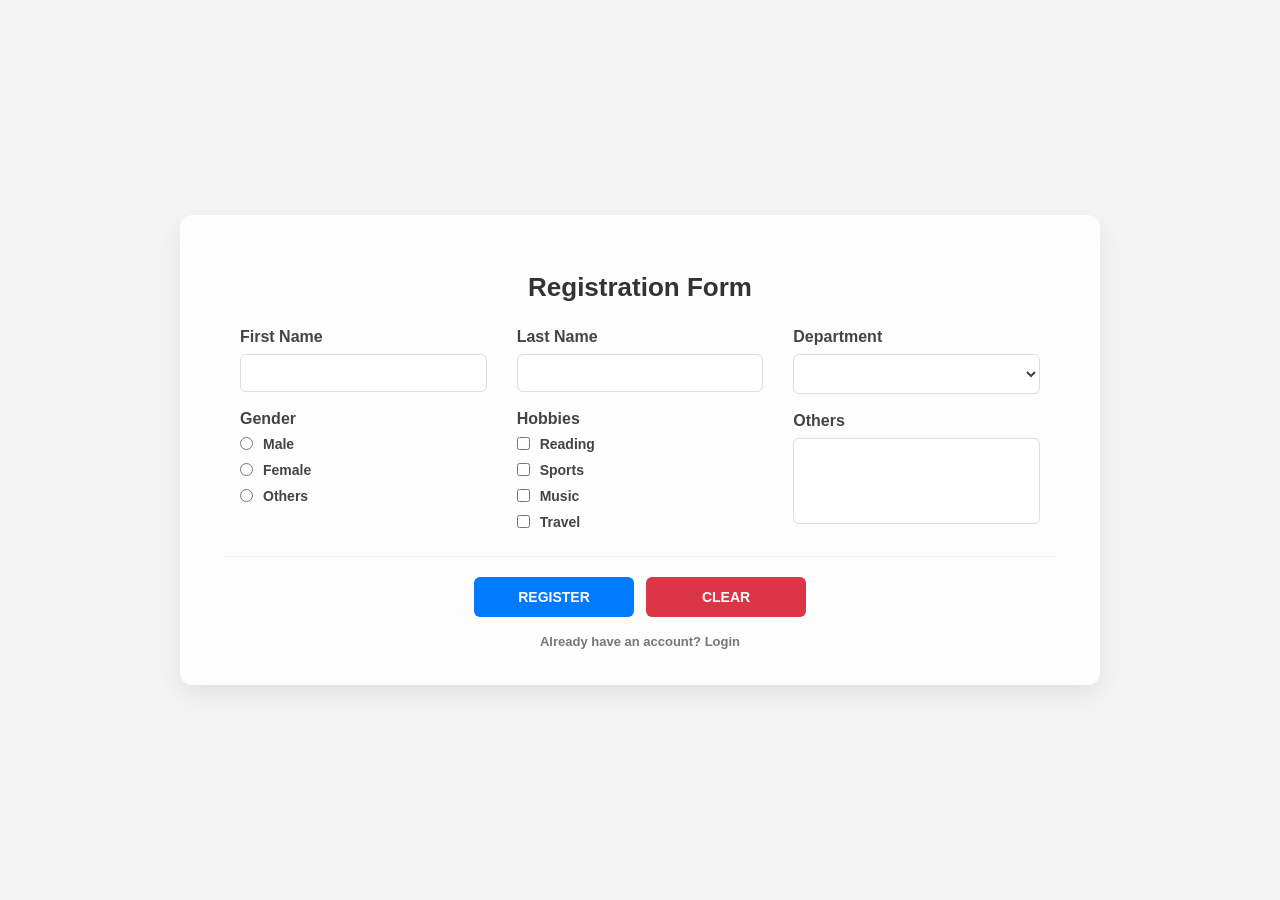
==== index.html @ dc1933a2 "Add files via upload" ====
<!doctype html>
<html lang="en">
  <head>
    <title>Registration Form</title>
    <link rel="stylesheet" href="style.css" />
  </head>
  <body>
    <div class="container reg-container">
      <h2>Registration Form</h2>
      <form id="regForm" method="POST" action="register_process.php">
        <table>
          <tr>
            <td>
              <label class="field-label">First Name</label>
              <input type="text" name="fname" id="fname" required />
              <label class="field-label">Gender</label>
              <div class="option-group">
                <label class="inline"
                  ><input type="radio" name="gender" value="Male" /><b
                    >Male</b
                  ></label
                >
                <label class="inline"
                  ><input type="radio" name="gender" value="Female" /><b
                    >Female</b
                  ></label
                >
                <label class="inline"
                  ><input type="radio" name="gender" value="Others" /><b
                    >Others</b
                  ></label
                >
              </div>
            </td>
            <td>
              <label class="field-label">Last Name</label>
              <input type="text" name="lname" id="lname" required />
              <label class="field-label">Hobbies</label>
              <div class="option-group">
                <label class="inline"
                  ><input type="checkbox" name="hobbies[]" value="Reading" /><b
                    >Reading</b
                  ></label
                >
                <label class="inline"
                  ><input type="checkbox" name="hobbies[]" value="Sports" /><b
                    >Sports</b
                  ></label
                >
                <label class="inline"
                  ><input type="checkbox" name="hobbies[]" value="Music" /><b
                    >Music</b
                  ></label
                >
                <label class="inline"
                  ><input type="checkbox" name="hobbies[]" value="Travel" /><b
                    >Travel</b
                  ></label
                >
              </div>
            </td>
            <td>
              <label class="field-label">Department</label>
              <select name="dept">
                <option value=""></option>
                <option>Computer Science</option>
                <option>Architecture</option>
                <option>Engineering</option>
              </select>
              <label class="field-label">Others</label>
              <textarea name="others" rows="4"></textarea>
            </td>
          </tr>
        </table>
        <div class="buttons">
          <button type="submit" class="register">Register</button>
          <button type="reset" class="clear">Clear</button>
        </div>
        <div class="footer-link">
          <a href="login.php">Already have an account? Login</a>
        </div>
      </form>
    </div>
  </body>
</html>
---- style.css ----
/* style.css */

body {
    font-family: 'Segoe UI', Arial, sans-serif;
    background: #f4f4f4; /* Soft grey-white background */
    display: flex;
    justify-content: center;
    align-items: center;
    height: 100vh;
    margin: 0;
}

.container {
    background: #fdfdfd; /* Soft off-white */
    padding: 35px 45px;  /* Balanced padding */
    border-radius: 12px;
    box-shadow: 0 10px 25px rgba(0,0,0,0.08);
    box-sizing: border-box;
}

/* Size Variants - Tight & Professional */
.reg-container { 
    width: 920px; 
}

.login-container { 
    width: 420px; 
}

h2 {
    text-align: center;
    margin-bottom: 25px;
    color: #333;
    font-size: 26px;
    font-weight: 800;
}

table {
    border-collapse: collapse;
    width: 100%;
}

td {
    vertical-align: top;
    padding: 0 15px;
    width: 33.33%;
}

/* Labels: Catchy & Bold */
.field-label {
    display: block;
    font-weight: 800;
    margin-bottom: 8px;
    color: #444; 
    font-size: 16px; 
}

.inline {
    display: flex;
    align-items: center;
    margin-bottom: 10px;
    cursor: pointer;
    color: #444; 
}

.inline b {
    font-weight: 700;
    font-size: 14px;
}

.inline input {
    width: auto;
    margin: 0 10px 0 0;
}

/* Inputs */
input[type="text"], 
input[type="password"], 
select, 
textarea {
    width: 100%;
    padding: 10px 12px;
    background: #ffffff;
    border: 1px solid #ddd;
    border-radius: 6px;
    margin-bottom: 18px;
    font-weight: 700;
    color: #444;
    font-size: 14px;
    box-sizing: border-box;
    transition: all 0.2s ease;
}

input:focus, select:focus, textarea:focus {
    border-color: #007bff;
    box-shadow: 0 0 6px rgba(0, 123, 255, 0.15);
    outline: none;
}

/* Buttons Side-by-Side */
.buttons {
    display: flex;
    justify-content: center;
    gap: 12px;
    margin-top: 10px;
    padding-top: 20px;
    border-top: 1px solid #eee;
}

button {
    flex: 1; 
    max-width: 160px;
    padding: 12px;
    border: none;
    border-radius: 6px;
    cursor: pointer;
    font-weight: 900;
    font-size: 14px;
    text-transform: uppercase;
    color: white;
    transition: all 0.2s ease;
}

.register, .login-btn {
    background: #007bff;
}

.register:hover, .login-btn:hover {
    background: #0056b3;
    transform: translateY(-2px);
}

.clear {
    background: #dc3545;
}

.clear:hover {
    background: #a71d2a;
    transform: translateY(-2px);
}

.footer-link {
    text-align: center;
    margin-top: 15px;
}

.footer-link a {
    text-decoration: none;
    color: #777;
    font-weight: 700;
    font-size: 13px;
}

textarea { resize: none; }
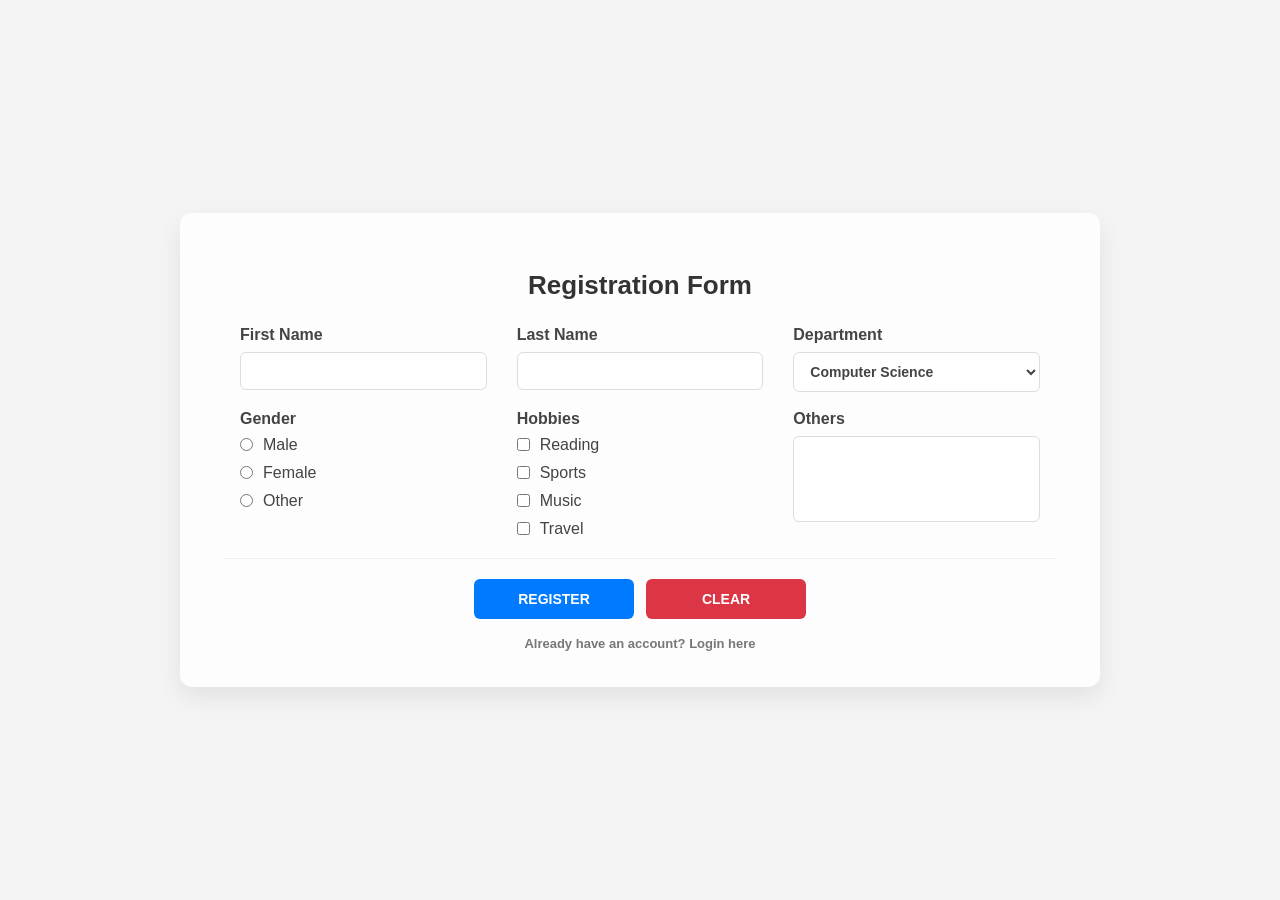
==== commit ab86155c: "Update index.html" ====
--- a/index.html
+++ b/index.html
@@ -1,83 +1,78 @@
 <!doctype html>
 <html lang="en">
   <head>
+    <meta charset="UTF-8" />
     <title>Registration Form</title>
     <link rel="stylesheet" href="style.css" />
   </head>
   <body>
     <div class="container reg-container">
       <h2>Registration Form</h2>
-      <form id="regForm" method="POST" action="register_process.php">
+
+      <form method="POST" action="register_process.php">
         <table>
           <tr>
             <td>
               <label class="field-label">First Name</label>
-              <input type="text" name="fname" id="fname" required />
-              <label class="field-label">Gender</label>
-              <div class="option-group">
-                <label class="inline"
-                  ><input type="radio" name="gender" value="Male" /><b
-                    >Male</b
-                  ></label
-                >
-                <label class="inline"
-                  ><input type="radio" name="gender" value="Female" /><b
-                    >Female</b
-                  ></label
-                >
-                <label class="inline"
-                  ><input type="radio" name="gender" value="Others" /><b
-                    >Others</b
-                  ></label
-                >
-              </div>
+              <input type="text" name="fname" required />
             </td>
             <td>
               <label class="field-label">Last Name</label>
-              <input type="text" name="lname" id="lname" required />
-              <label class="field-label">Hobbies</label>
-              <div class="option-group">
-                <label class="inline"
-                  ><input type="checkbox" name="hobbies[]" value="Reading" /><b
-                    >Reading</b
-                  ></label
-                >
-                <label class="inline"
-                  ><input type="checkbox" name="hobbies[]" value="Sports" /><b
-                    >Sports</b
-                  ></label
-                >
-                <label class="inline"
-                  ><input type="checkbox" name="hobbies[]" value="Music" /><b
-                    >Music</b
-                  ></label
-                >
-                <label class="inline"
-                  ><input type="checkbox" name="hobbies[]" value="Travel" /><b
-                    >Travel</b
-                  ></label
-                >
-              </div>
+              <input type="text" name="lname" required />
             </td>
             <td>
               <label class="field-label">Department</label>
               <select name="dept">
-                <option value=""></option>
                 <option>Computer Science</option>
-                <option>Architecture</option>
+                <option>Information Technology</option>
                 <option>Engineering</option>
               </select>
+            </td>
+          </tr>
+
+          <tr>
+            <td>
+              <label class="field-label">Gender</label>
+              <div class="inline">
+                <input type="radio" name="gender" value="Male" /> Male
+              </div>
+              <div class="inline">
+                <input type="radio" name="gender" value="Female" /> Female
+              </div>
+              <div class="inline">
+                <input type="radio" name="gender" value="Other" /> Other
+              </div>
+            </td>
+            <td>
+              <label class="field-label">Hobbies</label>
+              <div class="inline">
+                <input type="checkbox" name="hobbies[]" value="Reading" />
+                Reading
+              </div>
+              <div class="inline">
+                <input type="checkbox" name="hobbies[]" value="Sports" /> Sports
+              </div>
+              <div class="inline">
+                <input type="checkbox" name="hobbies[]" value="Music" /> Music
+              </div>
+              <div class="inline">
+                <input type="checkbox" name="hobbies[]" value="Travel" /> Travel
+              </div>
+            </td>
+            <td>
               <label class="field-label">Others</label>
               <textarea name="others" rows="4"></textarea>
             </td>
           </tr>
         </table>
+
         <div class="buttons">
           <button type="submit" class="register">Register</button>
           <button type="reset" class="clear">Clear</button>
         </div>
+
         <div class="footer-link">
-          <a href="login.php">Already have an account? Login</a>
+          <a href="login.php">Already have an account? Login here</a>
         </div>
       </form>
     </div>
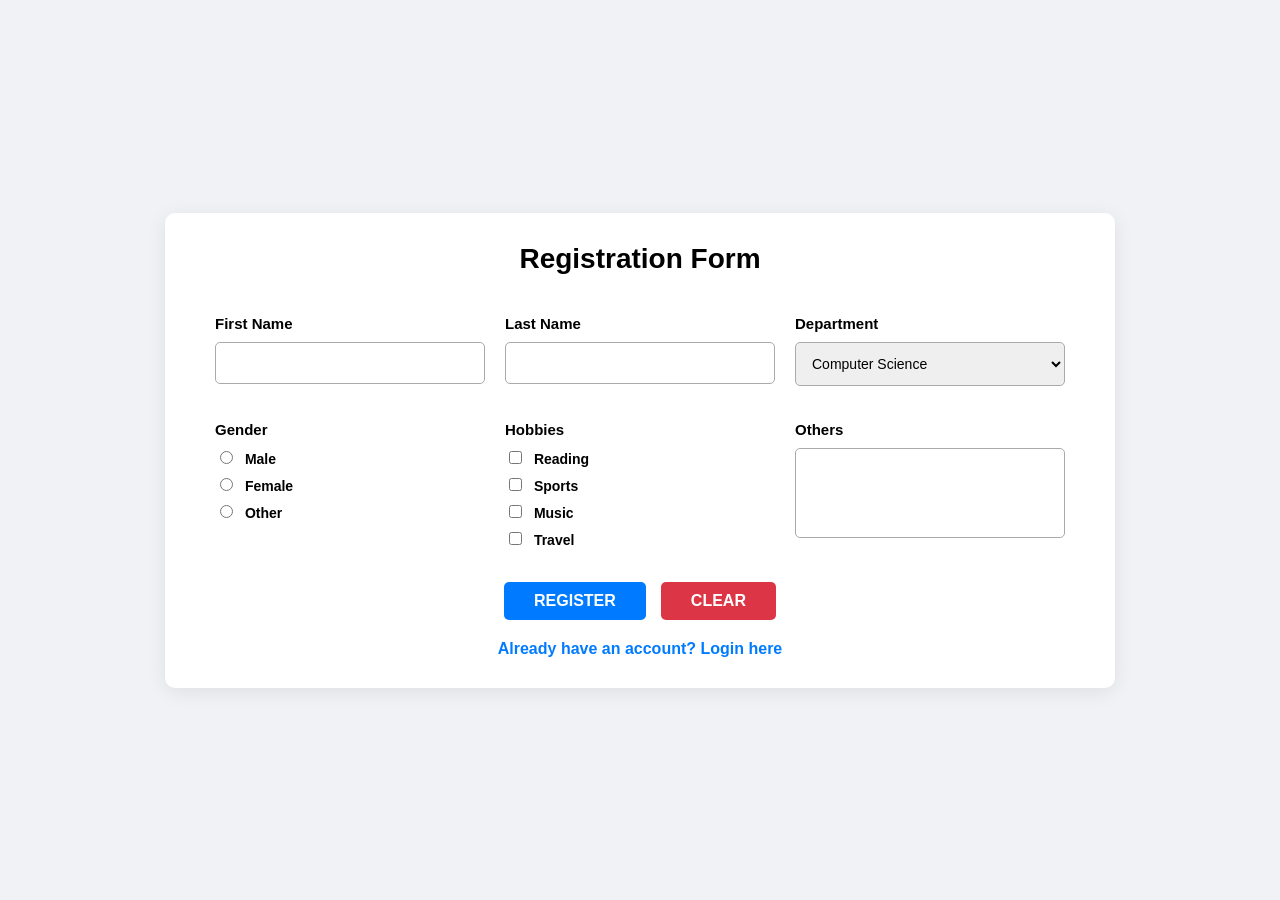
==== commit df8ec62c: "Update index.html" ====
--- a/index.html
+++ b/index.html
@@ -1,24 +1,22 @@
 <!doctype html>
-<html lang="en">
+<html>
   <head>
-    <meta charset="UTF-8" />
     <title>Registration Form</title>
     <link rel="stylesheet" href="style.css" />
   </head>
   <body>
     <div class="container reg-container">
       <h2>Registration Form</h2>
-
-      <form method="POST" action="register_process.php">
+      <form id="regForm" method="POST" action="register_process.php">
         <table>
           <tr>
             <td>
               <label class="field-label">First Name</label>
-              <input type="text" name="fname" required />
+              <input type="text" id="fname" name="fname" />
             </td>
             <td>
               <label class="field-label">Last Name</label>
-              <input type="text" name="lname" required />
+              <input type="text" id="lname" name="lname" />
             </td>
             <td>
               <label class="field-label">Department</label>
@@ -29,7 +27,6 @@
               </select>
             </td>
           </tr>
-
           <tr>
             <td>
               <label class="field-label">Gender</label>
@@ -46,29 +43,52 @@
             <td>
               <label class="field-label">Hobbies</label>
               <div class="inline">
-                <input type="checkbox" name="hobbies[]" value="Reading" />
+                <input
+                  type="checkbox"
+                  class="hobby-check"
+                  name="hobbies[]"
+                  value="Reading"
+                />
                 Reading
               </div>
               <div class="inline">
-                <input type="checkbox" name="hobbies[]" value="Sports" /> Sports
-              </div>
-              <div class="inline">
-                <input type="checkbox" name="hobbies[]" value="Music" /> Music
-              </div>
-              <div class="inline">
-                <input type="checkbox" name="hobbies[]" value="Travel" /> Travel
+                <input
+                  type="checkbox"
+                  class="hobby-check"
+                  name="hobbies[]"
+                  value="Sports"
+                />
+                Sports
+              </div>
+              <div class="inline">
+                <input
+                  type="checkbox"
+                  class="hobby-check"
+                  name="hobbies[]"
+                  value="Music"
+                />
+                Music
+              </div>
+              <div class="inline">
+                <input
+                  type="checkbox"
+                  class="hobby-check"
+                  name="hobbies[]"
+                  value="Travel"
+                />
+                Travel
               </div>
             </td>
             <td>
               <label class="field-label">Others</label>
-              <textarea name="others" rows="4"></textarea>
+              <textarea id="others" name="others" rows="4"></textarea>
             </td>
           </tr>
         </table>
 
         <div class="buttons">
           <button type="submit" class="register">Register</button>
-          <button type="reset" class="clear">Clear</button>
+          <button type="button" id="confirmClear" class="clear">Clear</button>
         </div>
 
         <div class="footer-link">
@@ -76,5 +96,533 @@
         </div>
       </form>
     </div>
+
+    <script>
+      // --- 1. THE CLEAR CONFIRMATION SIGNAL ---
+      document
+        .getElementById("confirmClear")
+        .addEventListener("click", function () {
+          // Displays a browser popup with OK and Cancel
+          const userConfirmed = confirm(
+            "Are you sure? This will wipe all the information you typed.",
+          );
+
+          if (userConfirmed) {
+            document.getElementById("regForm").reset();
+          }
+        });
+
+      // --- 2. THE REGISTRATION VALIDATION SIGNAL ---
+      document
+        .getElementById("regForm")
+        .addEventListener("submit", function (e) {
+          // Grab the elements
+          const fname = document.getElementById("fname").value.trim();
+          const lname = document.getElementById("lname").value.trim();
+          const gender = document.querySelector('input[name="gender"]:checked');
+          const hobbies = document.querySelectorAll(".hobby-check:checked");
+          const others = document.getElementById("others").value.trim();
+
+          let errors = [];
+
+          // Logic: Names must be filled
+          if (fname === "" || lname === "") {
+            errors.push("First and Last Name are required.");
+          }
+
+          // Logic: Gender must be selected
+          if (!gender) {
+            errors.push("Please select a Gender.");
+          }
+
+          // Logic: Must have a hobby OR something in the others box
+          if (hobbies.length === 0 && others === "") {
+            errors.push(
+              "Please select at least one hobby (like Travel!) or fill out the 'Others' box.",
+            );
+          }
+
+          // If there are errors, stop the form and alert the user
+          if (errors.length > 0) {
+            // This stops the 405 error by preventing the form from submitting
+            e.preventDefault();
+            alert("Wait! Please fix the following:\n\n" + errors.join("\n"));
+          }
+        });
+    </script>
   </body>
 </html>
+<!--
+<!doctype html>
+<html>
+  <head>
+    <title>Registration Form</title>
+    <link rel="stylesheet" href="style.css" />
+    <style>
+      /* Keeping the strength bar subtle */
+      #strengthBar {
+        background-color: #eee;
+        display: block;
+        height: 5px;
+        width: 0%;
+        transition: 0.3s;
+        margin-top: 8px;
+        border-radius: 10px;
+      }
+      #strengthText {
+        font-size: 0.75em;
+        font-weight: bold;
+        display: block;
+        margin-top: 2px;
+      }
+    </style>
+  </head>
+  <body>
+    <div class="container reg-container">
+      <h2>Registration Form</h2>
+      <form id="regForm" method="POST" action="register_process.php">
+        <table>
+          <tr>
+            <td>
+              <label class="field-label">First Name</label>
+              <input type="text" id="fname" name="fname" />
+            </td>
+            <td>
+              <label class="field-label">Last Name</label>
+              <input type="text" id="lname" name="lname" />
+            </td>
+            <td>
+              <label class="field-label">Department</label>
+              <select name="dept">
+                <option>Computer Science</option>
+                <option>Information Technology</option>
+                <option>Engineering</option>
+              </select>
+            </td>
+          </tr>
+          <tr>
+            <td>
+              <label class="field-label">Gender</label>
+              <div class="inline">
+                <input type="radio" name="gender" value="Male" /> Male
+              </div>
+              <div class="inline">
+                <input type="radio" name="gender" value="Female" /> Female
+              </div>
+              <div class="inline">
+                <input type="radio" name="gender" value="Other" /> Other
+              </div>
+            </td>
+            <td>
+              <label class="field-label">Hobbies</label>
+              <div class="inline">
+                <input
+                  type="checkbox"
+                  class="hobby-check"
+                  name="hobbies[]"
+                  value="Reading"
+                />
+                Reading
+              </div>
+              <div class="inline">
+                <input
+                  type="checkbox"
+                  class="hobby-check"
+                  name="hobbies[]"
+                  value="Sports"
+                />
+                Sports
+              </div>
+              <div class="inline">
+                <input
+                  type="checkbox"
+                  class="hobby-check"
+                  name="hobbies[]"
+                  value="Music"
+                />
+                Music
+              </div>
+              <div class="inline">
+                <input
+                  type="checkbox"
+                  class="hobby-check"
+                  name="hobbies[]"
+                  value="Travel"
+                />
+                Travel
+              </div>
+            </td>
+            <td>
+              <label class="field-label">Others</label>
+              <textarea id="others" name="others" rows="4"></textarea>
+            </td>
+          </tr>
+          <tr>
+            <td>
+              <label class="field-label">Password</label>
+              <input
+                type="password"
+                id="regPass"
+                name="password"
+                placeholder="Create a password (6-20 chars)"
+              />
+
+              <div id="strengthBar"></div>
+              <span id="strengthText"></span>
+            </td>
+            <td></td>
+            <td></td>
+          </tr>
+        </table>
+
+        <div class="buttons">
+          <button type="submit" class="register">Register</button>
+          <button type="button" id="confirmClear" class="clear">Clear</button>
+        </div>
+
+        <div class="footer-link">
+          <a href="login.php">Already have an account? Login here</a>
+        </div>
+      </form>
+    </div>
+
+    <script>
+      const passwordInput = document.getElementById("regPass");
+      const strengthBar = document.getElementById("strengthBar");
+      const strengthText = document.getElementById("strengthText");
+
+      // 1. REAL-TIME STRENGTH SIGNAL
+      passwordInput.addEventListener("input", function () {
+        const val = passwordInput.value;
+        const len = val.length;
+
+        // Force Max 20 Limit
+        if (len > 20) {
+          passwordInput.value = val.substring(0, 20);
+        }
+
+        // Calculate Strength
+        let strength = 0;
+        if (len >= 6) strength++;
+        if (/[A-Z]/.test(val)) strength++;
+        if (/[0-9]/.test(val)) strength++;
+        if (/[^A-Za-z0-9]/.test(val)) strength++;
+
+        switch (strength) {
+          case 0:
+          case 1:
+            strengthBar.style.width = "25%";
+            strengthBar.style.backgroundColor = "#dc3545";
+            strengthText.textContent = "Weak";
+            strengthText.style.color = "#dc3545";
+            break;
+          case 2:
+            strengthBar.style.width = "50%";
+            strengthBar.style.backgroundColor = "#ffc107";
+            strengthText.textContent = "Medium";
+            strengthText.style.color = "#ffc107";
+            break;
+          case 3:
+          case 4:
+            strengthBar.style.width = "100%";
+            strengthBar.style.backgroundColor = "#28a745";
+            strengthText.textContent = "Strong!";
+            strengthText.style.color = "#28a745";
+            break;
+        }
+
+        if (len === 0) {
+          strengthBar.style.width = "0%";
+          strengthText.textContent = "";
+        }
+      });
+
+      // 2. CLEAR SIGNAL
+      document
+        .getElementById("confirmClear")
+        .addEventListener("click", function () {
+          if (confirm("Are you sure you want to clear the form?")) {
+            document.getElementById("regForm").reset();
+            strengthBar.style.width = "0%";
+            strengthText.textContent = "";
+          }
+        });
+
+      // 3. SUBMIT VALIDATION
+      document
+        .getElementById("regForm")
+        .addEventListener("submit", function (e) {
+          const fname = document.getElementById("fname").value.trim();
+          const lname = document.getElementById("lname").value.trim();
+          const password = document.getElementById("regPass").value.trim();
+          const gender = document.querySelector('input[name="gender"]:checked');
+          const hobbies = document.querySelectorAll(".hobby-check:checked");
+          const others = document.getElementById("others").value.trim();
+
+          let errors = [];
+          if (fname === "" || lname === "") errors.push("Names are required.");
+          if (password === "") {
+            errors.push("Password is required.");
+          } else if (password.length < 6) {
+            errors.push("Password must be at least 6 characters.");
+          }
+          if (!gender) errors.push("Please select a Gender.");
+          if (hobbies.length === 0 && others === "")
+            errors.push("Select a hobby or fill 'Others'.");
+
+          if (errors.length > 0) {
+            e.preventDefault();
+            alert("Wait! Please fix the following:\n\n" + errors.join("\n"));
+          }
+        });
+    </script>
+  </body>
+</html>
+-->
+
+<!--
+<!doctype html>
+<html>
+  <head>
+    <title>Registration Form</title>
+    <link rel="stylesheet" href="style.css" />
+    <style>
+      /* Hidden by default, appears on focus */
+      #passFeedbackContainer {
+        display: none;
+        background: #f9f9f9;
+        padding: 10px;
+        border-radius: 5px;
+        margin-top: 10px;
+        border-left: 3px solid #ccc;
+      }
+
+      #passRequirements {
+        list-style: none;
+        padding: 0;
+        margin: 0;
+        font-size: 0.75em;
+        color: #888;
+      }
+
+      .req-item {
+        margin-bottom: 3px;
+        transition: color 0.3s ease;
+      }
+
+      #strengthBar {
+        background-color: #eee;
+        height: 4px;
+        width: 0%;
+        transition: 0.3s;
+        margin-top: 8px;
+        border-radius: 10px;
+      }
+    </style>
+  </head>
+  <body>
+    <div class="container reg-container">
+      <h2>Registration Form</h2>
+      <form id="regForm" method="POST" action="register_process.php">
+        <table>
+          <tr>
+            <td>
+              <label class="field-label">First Name</label>
+              <input type="text" id="fname" name="fname" />
+            </td>
+            <td>
+              <label class="field-label">Last Name</label>
+              <input type="text" id="lname" name="lname" />
+            </td>
+            <td>
+              <label class="field-label">Department</label>
+              <select name="dept">
+                <option>Computer Science</option>
+                <option>Information Technology</option>
+                <option>Engineering</option>
+              </select>
+            </td>
+          </tr>
+          <tr>
+            <td>
+              <label class="field-label">Gender</label>
+              <div class="inline">
+                <input type="radio" name="gender" value="Male" /> Male
+              </div>
+              <div class="inline">
+                <input type="radio" name="gender" value="Female" /> Female
+              </div>
+              <div class="inline">
+                <input type="radio" name="gender" value="Other" /> Other
+              </div>
+            </td>
+            <td>
+              <label class="field-label">Hobbies</label>
+              <div class="inline">
+                <input
+                  type="checkbox"
+                  class="hobby-check"
+                  name="hobbies[]"
+                  value="Reading"
+                />
+                Reading
+              </div>
+              <div class="inline">
+                <input
+                  type="checkbox"
+                  class="hobby-check"
+                  name="hobbies[]"
+                  value="Sports"
+                />
+                Sports
+              </div>
+              <div class="inline">
+                <input
+                  type="checkbox"
+                  class="hobby-check"
+                  name="hobbies[]"
+                  value="Music"
+                />
+                Music
+              </div>
+              <div class="inline">
+                <input
+                  type="checkbox"
+                  class="hobby-check"
+                  name="hobbies[]"
+                  value="Travel"
+                />
+                Travel
+              </div>
+            </td>
+            <td>
+              <label class="field-label">Others</label>
+              <textarea id="others" name="others" rows="4"></textarea>
+            </td>
+          </tr>
+          <tr>
+            <td>
+              <label class="field-label">Password</label>
+              <input
+                type="password"
+                id="regPass"
+                name="password"
+                placeholder="Click to create password"
+              />
+
+              <div id="passFeedbackContainer">
+                <ul id="passRequirements">
+                  <li id="reqLength" class="req-item">✖ 6-20 Characters</li>
+                  <li id="reqUpper" class="req-item">✖ One Uppercase Letter</li>
+                  <li id="reqNumber" class="req-item">✖ One Number</li>
+                </ul>
+                <div id="strengthBar"></div>
+                <span
+                  id="strengthText"
+                  style="font-size: 0.7em; font-weight: bold"
+                ></span>
+              </div>
+            </td>
+            <td></td>
+            <td></td>
+          </tr>
+        </table>
+
+        <div class="buttons">
+          <button type="submit" class="register">Register</button>
+          <button type="button" id="confirmClear" class="clear">Clear</button>
+        </div>
+
+        <div class="footer-link">
+          <a href="login.php">Already have an account? Login here</a>
+        </div>
+      </form>
+    </div>
+
+    <script>
+      const passwordInput = document.getElementById("regPass");
+      const feedbackContainer = document.getElementById(
+        "passFeedbackContainer",
+      );
+      const strengthBar = document.getElementById("strengthBar");
+      const strengthText = document.getElementById("strengthText");
+
+      const reqLength = document.getElementById("reqLength");
+      const reqUpper = document.getElementById("reqUpper");
+      const reqNumber = document.getElementById("reqNumber");
+
+      // --- 1. SHOW/HIDE LOGIC ---
+      passwordInput.addEventListener("focus", function () {
+        feedbackContainer.style.display = "block"; // Shows when clicked
+      });
+
+      // Optional: Hide it when clicking away (if the field is empty)
+      passwordInput.addEventListener("blur", function () {
+        if (this.value === "") {
+          feedbackContainer.style.display = "none";
+        }
+      });
+
+      // --- 2. THE DYNAMIC SIGNAL LOGIC ---
+      passwordInput.addEventListener("input", function () {
+        const val = this.value;
+        const len = val.length;
+
+        if (len > 20) this.value = val.substring(0, 20);
+
+        // Update Requirements
+        check(reqLength, len >= 6 && len <= 20, "6-20 Characters");
+        check(reqUpper, /[A-Z]/.test(val), "One Uppercase Letter");
+        check(reqNumber, /[0-9]/.test(val), "One Number");
+
+        // Strength UI
+        let score = 0;
+        if (len >= 6) score++;
+        if (/[A-Z]/.test(val)) score++;
+        if (/[0-9]/.test(val)) score++;
+        if (/[^A-Za-z0-9]/.test(val)) score++;
+
+        updateUI(score, len);
+      });
+
+      function check(el, valid, text) {
+        el.textContent = (valid ? "✔ " : "✖ ") + text;
+        el.style.color = valid ? "#28a745" : "#dc3545";
+      }
+
+      function updateUI(score, len) {
+        if (len === 0) {
+          strengthBar.style.width = "0%";
+          strengthText.textContent = "";
+          return;
+        }
+        const colors = ["#dc3545", "#dc3545", "#ffc107", "#28a745", "#28a745"];
+        const labels = ["Too Short", "Weak", "Medium", "Strong", "Excellent!"];
+        strengthBar.style.width = score * 25 + "%";
+        strengthBar.style.backgroundColor = colors[score];
+        strengthText.textContent = labels[score];
+        strengthText.style.color = colors[score];
+      }
+
+      // --- 3. CLEAR & SUBMIT ---
+      document
+        .getElementById("confirmClear")
+        .addEventListener("click", function () {
+          if (confirm("Clear form?")) {
+            document.getElementById("regForm").reset();
+            feedbackContainer.style.display = "none";
+          }
+        });
+
+      document
+        .getElementById("regForm")
+        .addEventListener("submit", function (e) {
+          if (passwordInput.value.length < 6) {
+            e.preventDefault();
+            alert("Password is too weak!");
+          }
+        });
+    </script>
+  </body>
+</html>
+-->
--- a/style.css
+++ b/style.css
@@ -1,154 +1,156 @@
 /* style.css */
 
+/* --- SHARED BASE STYLES --- */
 body {
     font-family: 'Segoe UI', Arial, sans-serif;
-    background: #f4f4f4; /* Soft grey-white background */
+    background: #f0f2f5; /* Light grey-blue background from your screenshot */
     display: flex;
     justify-content: center;
     align-items: center;
-    height: 100vh;
+    min-height: 100vh;
     margin: 0;
 }
 
 .container {
-    background: #fdfdfd; /* Soft off-white */
-    padding: 35px 45px;  /* Balanced padding */
-    border-radius: 12px;
-    box-shadow: 0 10px 25px rgba(0,0,0,0.08);
+    background: #ffffff; 
+    padding: 30px 40px;
+    border-radius: 10px;
+    box-shadow: 0 4px 20px rgba(0,0,0,0.08);
     box-sizing: border-box;
-}
-
-/* Size Variants - Tight & Professional */
-.reg-container { 
-    width: 920px; 
-}
-
-.login-container { 
-    width: 420px; 
 }
 
 h2 {
     text-align: center;
-    margin-bottom: 25px;
-    color: #333;
-    font-size: 26px;
+    margin-top: 0;
+    margin-bottom: 30px;
+    color: #000000; /* Deep black for the title */
     font-weight: 800;
+    font-size: 28px;
+}
+
+/* --- REGISTRATION FORM (WIDE) --- */
+.reg-container { 
+    width: 950px; 
 }
 
 table {
+    width: 100%;
     border-collapse: collapse;
-    width: 100%;
 }
 
 td {
+    width: 33.33%;
+    padding: 10px;
     vertical-align: top;
-    padding: 0 15px;
-    width: 33.33%;
 }
 
-/* Labels: Catchy & Bold */
+/* DARK & BOLD LABELS (Registration) */
 .field-label {
     display: block;
-    font-weight: 800;
-    margin-bottom: 8px;
-    color: #444; 
-    font-size: 16px; 
+    font-weight: 700; /* Extra bold */
+    margin-bottom: 10px;
+    color: #000000; /* Pure Black - No fading */
+    font-size: 15px;
 }
 
+/* Radio & Checkbox Text Labels */
 .inline {
-    display: flex;
-    align-items: center;
-    margin-bottom: 10px;
-    cursor: pointer;
-    color: #444; 
-}
-
-.inline b {
-    font-weight: 700;
+    display: block;
+    margin-bottom: 8px;
     font-size: 14px;
+    font-weight: 700; /* Made these dark and bold too */
+    color: #000000;
 }
 
 .inline input {
-    width: auto;
-    margin: 0 10px 0 0;
+    margin-right: 8px;
 }
 
-/* Inputs */
+/* --- LOGIN FORM (NARROW) --- */
+.login-container { 
+    width: 400px; 
+}
+
+/* DARK & BOLD LABELS (Login Username/Password) */
+.login-container label {
+    display: block;
+    font-weight: 700;
+    margin-bottom: 10px;
+    color: #000000; /* Pure Black */
+    text-align: left;
+    font-size: 15px;
+}
+
+/* --- SHARED INPUTS & BUTTONS --- */
 input[type="text"], 
 input[type="password"], 
 select, 
 textarea {
     width: 100%;
-    padding: 10px 12px;
-    background: #ffffff;
-    border: 1px solid #ddd;
-    border-radius: 6px;
-    margin-bottom: 18px;
-    font-weight: 700;
-    color: #444;
+    padding: 12px;
+    border: 1px solid #aaaaaa; /* Darker border for the boxes */
+    border-radius: 5px;
+    margin-bottom: 15px;
+    box-sizing: border-box;
     font-size: 14px;
-    box-sizing: border-box;
-    transition: all 0.2s ease;
+    color: #000000; /* Typed text is dark black */
 }
 
-input:focus, select:focus, textarea:focus {
-    border-color: #007bff;
-    box-shadow: 0 0 6px rgba(0, 123, 255, 0.15);
-    outline: none;
+textarea { resize: none; }
+
+/* Placeholder remains grey enough to look like a hint */
+::placeholder {
+    color: #666666;
+    font-style: italic;
 }
 
-/* Buttons Side-by-Side */
 .buttons {
     display: flex;
     justify-content: center;
-    gap: 12px;
-    margin-top: 10px;
-    padding-top: 20px;
-    border-top: 1px solid #eee;
+    gap: 15px;
+    margin-top: 15px;
+    border: none !important; /* Removes the separator line completely */
+    padding-top: 0;
 }
 
 button {
-    flex: 1; 
-    max-width: 160px;
-    padding: 12px;
+    padding: 10px 30px;
     border: none;
-    border-radius: 6px;
+    border-radius: 5px;
     cursor: pointer;
-    font-weight: 900;
-    font-size: 14px;
+    font-weight: 700;
+    color: white;
+    font-size: 16px;
     text-transform: uppercase;
-    color: white;
-    transition: all 0.2s ease;
 }
 
 .register, .login-btn {
-    background: #007bff;
-}
-
-.register:hover, .login-btn:hover {
-    background: #0056b3;
-    transform: translateY(-2px);
+    background-color: #007bff;
 }
 
 .clear {
-    background: #dc3545;
+    background-color: #dc3545;
 }
 
-.clear:hover {
-    background: #a71d2a;
-    transform: translateY(-2px);
-}
-
+/* --- FOOTER & ERROR BOX --- */
 .footer-link {
     text-align: center;
-    margin-top: 15px;
+    margin-top: 20px;
 }
 
 .footer-link a {
     text-decoration: none;
-    color: #777;
+    color: #007bff;
     font-weight: 700;
-    font-size: 13px;
 }
 
-textarea { resize: none; }+.error-box {
+    background: #fff0f3;
+    color: #d63384;
+    padding: 10px;
+    border-radius: 5px;
+    margin-top: 15px;
+    text-align: center;
+    font-weight: 800;
+    border: none !important; /* No border to ensure no "stray lines" */
+}
--- a/style.css
+++ b/style.css
@@ -1,154 +1,156 @@
 /* style.css */
 
+/* --- SHARED BASE STYLES --- */
 body {
     font-family: 'Segoe UI', Arial, sans-serif;
-    background: #f4f4f4; /* Soft grey-white background */
+    background: #f0f2f5; /* Light grey-blue background from your screenshot */
     display: flex;
     justify-content: center;
     align-items: center;
-    height: 100vh;
+    min-height: 100vh;
     margin: 0;
 }
 
 .container {
-    background: #fdfdfd; /* Soft off-white */
-    padding: 35px 45px;  /* Balanced padding */
-    border-radius: 12px;
-    box-shadow: 0 10px 25px rgba(0,0,0,0.08);
+    background: #ffffff; 
+    padding: 30px 40px;
+    border-radius: 10px;
+    box-shadow: 0 4px 20px rgba(0,0,0,0.08);
     box-sizing: border-box;
-}
-
-/* Size Variants - Tight & Professional */
-.reg-container { 
-    width: 920px; 
-}
-
-.login-container { 
-    width: 420px; 
 }
 
 h2 {
     text-align: center;
-    margin-bottom: 25px;
-    color: #333;
-    font-size: 26px;
+    margin-top: 0;
+    margin-bottom: 30px;
+    color: #000000; /* Deep black for the title */
     font-weight: 800;
+    font-size: 28px;
+}
+
+/* --- REGISTRATION FORM (WIDE) --- */
+.reg-container { 
+    width: 950px; 
 }
 
 table {
+    width: 100%;
     border-collapse: collapse;
-    width: 100%;
 }
 
 td {
+    width: 33.33%;
+    padding: 10px;
     vertical-align: top;
-    padding: 0 15px;
-    width: 33.33%;
 }
 
-/* Labels: Catchy & Bold */
+/* DARK & BOLD LABELS (Registration) */
 .field-label {
     display: block;
-    font-weight: 800;
-    margin-bottom: 8px;
-    color: #444; 
-    font-size: 16px; 
+    font-weight: 700; /* Extra bold */
+    margin-bottom: 10px;
+    color: #000000; /* Pure Black - No fading */
+    font-size: 15px;
 }
 
+/* Radio & Checkbox Text Labels */
 .inline {
-    display: flex;
-    align-items: center;
-    margin-bottom: 10px;
-    cursor: pointer;
-    color: #444; 
-}
-
-.inline b {
-    font-weight: 700;
+    display: block;
+    margin-bottom: 8px;
     font-size: 14px;
+    font-weight: 700; /* Made these dark and bold too */
+    color: #000000;
 }
 
 .inline input {
-    width: auto;
-    margin: 0 10px 0 0;
+    margin-right: 8px;
 }
 
-/* Inputs */
+/* --- LOGIN FORM (NARROW) --- */
+.login-container { 
+    width: 400px; 
+}
+
+/* DARK & BOLD LABELS (Login Username/Password) */
+.login-container label {
+    display: block;
+    font-weight: 700;
+    margin-bottom: 10px;
+    color: #000000; /* Pure Black */
+    text-align: left;
+    font-size: 15px;
+}
+
+/* --- SHARED INPUTS & BUTTONS --- */
 input[type="text"], 
 input[type="password"], 
 select, 
 textarea {
     width: 100%;
-    padding: 10px 12px;
-    background: #ffffff;
-    border: 1px solid #ddd;
-    border-radius: 6px;
-    margin-bottom: 18px;
-    font-weight: 700;
-    color: #444;
+    padding: 12px;
+    border: 1px solid #aaaaaa; /* Darker border for the boxes */
+    border-radius: 5px;
+    margin-bottom: 15px;
+    box-sizing: border-box;
     font-size: 14px;
-    box-sizing: border-box;
-    transition: all 0.2s ease;
+    color: #000000; /* Typed text is dark black */
 }
 
-input:focus, select:focus, textarea:focus {
-    border-color: #007bff;
-    box-shadow: 0 0 6px rgba(0, 123, 255, 0.15);
-    outline: none;
+textarea { resize: none; }
+
+/* Placeholder remains grey enough to look like a hint */
+::placeholder {
+    color: #666666;
+    font-style: italic;
 }
 
-/* Buttons Side-by-Side */
 .buttons {
     display: flex;
     justify-content: center;
-    gap: 12px;
-    margin-top: 10px;
-    padding-top: 20px;
-    border-top: 1px solid #eee;
+    gap: 15px;
+    margin-top: 15px;
+    border: none !important; /* Removes the separator line completely */
+    padding-top: 0;
 }
 
 button {
-    flex: 1; 
-    max-width: 160px;
-    padding: 12px;
+    padding: 10px 30px;
     border: none;
-    border-radius: 6px;
+    border-radius: 5px;
     cursor: pointer;
-    font-weight: 900;
-    font-size: 14px;
+    font-weight: 700;
+    color: white;
+    font-size: 16px;
     text-transform: uppercase;
-    color: white;
-    transition: all 0.2s ease;
 }
 
 .register, .login-btn {
-    background: #007bff;
-}
-
-.register:hover, .login-btn:hover {
-    background: #0056b3;
-    transform: translateY(-2px);
+    background-color: #007bff;
 }
 
 .clear {
-    background: #dc3545;
+    background-color: #dc3545;
 }
 
-.clear:hover {
-    background: #a71d2a;
-    transform: translateY(-2px);
-}
-
+/* --- FOOTER & ERROR BOX --- */
 .footer-link {
     text-align: center;
-    margin-top: 15px;
+    margin-top: 20px;
 }
 
 .footer-link a {
     text-decoration: none;
-    color: #777;
+    color: #007bff;
     font-weight: 700;
-    font-size: 13px;
 }
 
-textarea { resize: none; }+.error-box {
+    background: #fff0f3;
+    color: #d63384;
+    padding: 10px;
+    border-radius: 5px;
+    margin-top: 15px;
+    text-align: center;
+    font-weight: 800;
+    border: none !important; /* No border to ensure no "stray lines" */
+}
--- a/style.css
+++ b/style.css
@@ -1,154 +1,156 @@
 /* style.css */
 
+/* --- SHARED BASE STYLES --- */
 body {
     font-family: 'Segoe UI', Arial, sans-serif;
-    background: #f4f4f4; /* Soft grey-white background */
+    background: #f0f2f5; /* Light grey-blue background from your screenshot */
     display: flex;
     justify-content: center;
     align-items: center;
-    height: 100vh;
+    min-height: 100vh;
     margin: 0;
 }
 
 .container {
-    background: #fdfdfd; /* Soft off-white */
-    padding: 35px 45px;  /* Balanced padding */
-    border-radius: 12px;
-    box-shadow: 0 10px 25px rgba(0,0,0,0.08);
+    background: #ffffff; 
+    padding: 30px 40px;
+    border-radius: 10px;
+    box-shadow: 0 4px 20px rgba(0,0,0,0.08);
     box-sizing: border-box;
-}
-
-/* Size Variants - Tight & Professional */
-.reg-container { 
-    width: 920px; 
-}
-
-.login-container { 
-    width: 420px; 
 }
 
 h2 {
     text-align: center;
-    margin-bottom: 25px;
-    color: #333;
-    font-size: 26px;
+    margin-top: 0;
+    margin-bottom: 30px;
+    color: #000000; /* Deep black for the title */
     font-weight: 800;
+    font-size: 28px;
+}
+
+/* --- REGISTRATION FORM (WIDE) --- */
+.reg-container { 
+    width: 950px; 
 }
 
 table {
+    width: 100%;
     border-collapse: collapse;
-    width: 100%;
 }
 
 td {
+    width: 33.33%;
+    padding: 10px;
     vertical-align: top;
-    padding: 0 15px;
-    width: 33.33%;
 }
 
-/* Labels: Catchy & Bold */
+/* DARK & BOLD LABELS (Registration) */
 .field-label {
     display: block;
-    font-weight: 800;
-    margin-bottom: 8px;
-    color: #444; 
-    font-size: 16px; 
+    font-weight: 700; /* Extra bold */
+    margin-bottom: 10px;
+    color: #000000; /* Pure Black - No fading */
+    font-size: 15px;
 }
 
+/* Radio & Checkbox Text Labels */
 .inline {
-    display: flex;
-    align-items: center;
-    margin-bottom: 10px;
-    cursor: pointer;
-    color: #444; 
-}
-
-.inline b {
-    font-weight: 700;
+    display: block;
+    margin-bottom: 8px;
     font-size: 14px;
+    font-weight: 700; /* Made these dark and bold too */
+    color: #000000;
 }
 
 .inline input {
-    width: auto;
-    margin: 0 10px 0 0;
+    margin-right: 8px;
 }
 
-/* Inputs */
+/* --- LOGIN FORM (NARROW) --- */
+.login-container { 
+    width: 400px; 
+}
+
+/* DARK & BOLD LABELS (Login Username/Password) */
+.login-container label {
+    display: block;
+    font-weight: 700;
+    margin-bottom: 10px;
+    color: #000000; /* Pure Black */
+    text-align: left;
+    font-size: 15px;
+}
+
+/* --- SHARED INPUTS & BUTTONS --- */
 input[type="text"], 
 input[type="password"], 
 select, 
 textarea {
     width: 100%;
-    padding: 10px 12px;
-    background: #ffffff;
-    border: 1px solid #ddd;
-    border-radius: 6px;
-    margin-bottom: 18px;
-    font-weight: 700;
-    color: #444;
+    padding: 12px;
+    border: 1px solid #aaaaaa; /* Darker border for the boxes */
+    border-radius: 5px;
+    margin-bottom: 15px;
+    box-sizing: border-box;
     font-size: 14px;
-    box-sizing: border-box;
-    transition: all 0.2s ease;
+    color: #000000; /* Typed text is dark black */
 }
 
-input:focus, select:focus, textarea:focus {
-    border-color: #007bff;
-    box-shadow: 0 0 6px rgba(0, 123, 255, 0.15);
-    outline: none;
+textarea { resize: none; }
+
+/* Placeholder remains grey enough to look like a hint */
+::placeholder {
+    color: #666666;
+    font-style: italic;
 }
 
-/* Buttons Side-by-Side */
 .buttons {
     display: flex;
     justify-content: center;
-    gap: 12px;
-    margin-top: 10px;
-    padding-top: 20px;
-    border-top: 1px solid #eee;
+    gap: 15px;
+    margin-top: 15px;
+    border: none !important; /* Removes the separator line completely */
+    padding-top: 0;
 }
 
 button {
-    flex: 1; 
-    max-width: 160px;
-    padding: 12px;
+    padding: 10px 30px;
     border: none;
-    border-radius: 6px;
+    border-radius: 5px;
     cursor: pointer;
-    font-weight: 900;
-    font-size: 14px;
+    font-weight: 700;
+    color: white;
+    font-size: 16px;
     text-transform: uppercase;
-    color: white;
-    transition: all 0.2s ease;
 }
 
 .register, .login-btn {
-    background: #007bff;
-}
-
-.register:hover, .login-btn:hover {
-    background: #0056b3;
-    transform: translateY(-2px);
+    background-color: #007bff;
 }
 
 .clear {
-    background: #dc3545;
+    background-color: #dc3545;
 }
 
-.clear:hover {
-    background: #a71d2a;
-    transform: translateY(-2px);
-}
-
+/* --- FOOTER & ERROR BOX --- */
 .footer-link {
     text-align: center;
-    margin-top: 15px;
+    margin-top: 20px;
 }
 
 .footer-link a {
     text-decoration: none;
-    color: #777;
+    color: #007bff;
     font-weight: 700;
-    font-size: 13px;
 }
 
-textarea { resize: none; }+.error-box {
+    background: #fff0f3;
+    color: #d63384;
+    padding: 10px;
+    border-radius: 5px;
+    margin-top: 15px;
+    text-align: center;
+    font-weight: 800;
+    border: none !important; /* No border to ensure no "stray lines" */
+}
